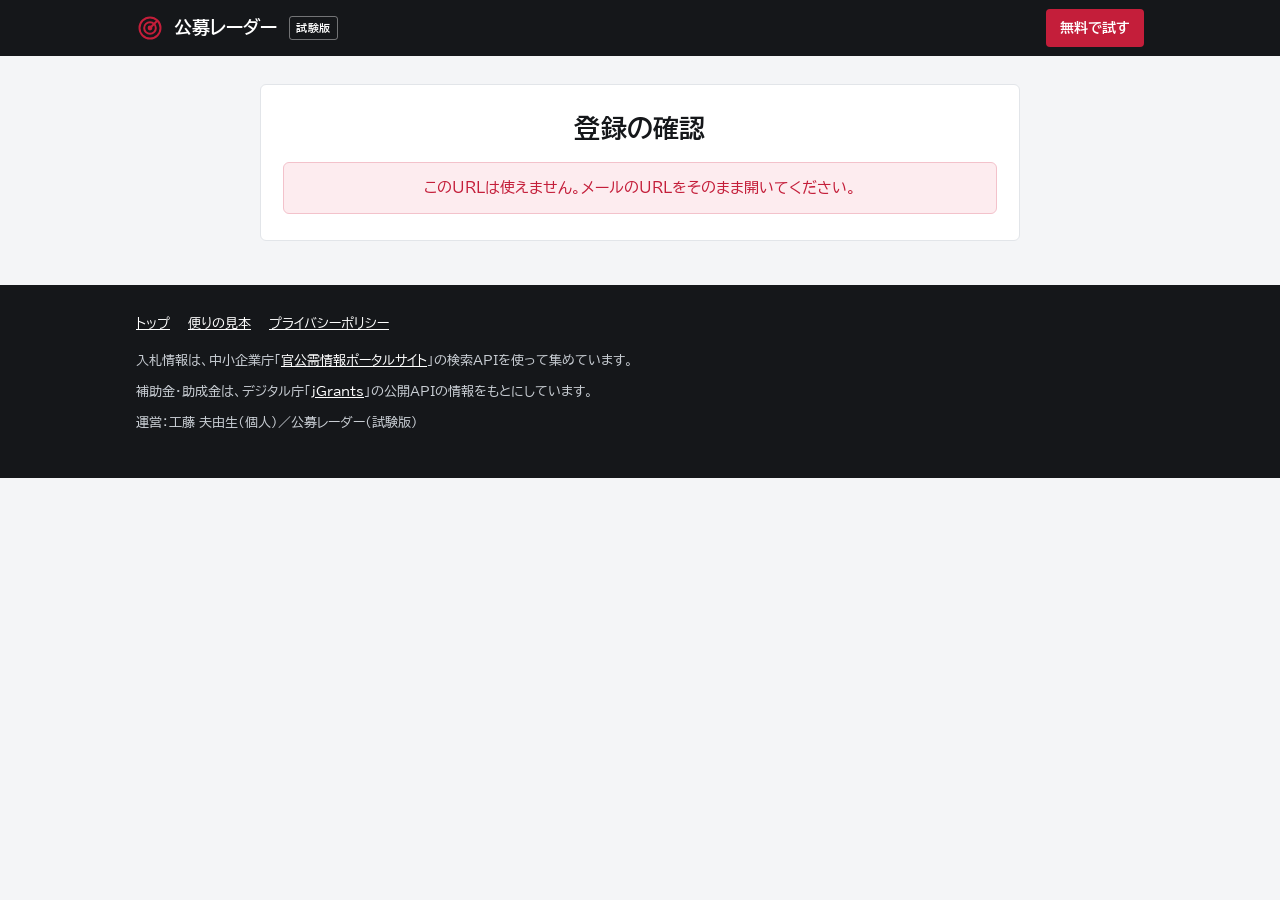
==== kakunin.html @ 6f9782bb "案内のページを更新（2026-10-08）" ====
<!doctype html>
<html lang="ja">
<head>
<meta name="robots" content="noindex">
<meta charset="utf-8">
<meta name="viewport" content="width=device-width, initial-scale=1">
<title>登録の確認｜公募レーダー</title>
<meta name="description" content="公募レーダー（試験版）の登録の確認">
<meta property="og:title" content="登録の確認｜公募レーダー">
<meta property="og:description" content="公募レーダー（試験版）の登録の確認">
<meta property="og:type" content="website">
<meta property="og:url" content="https://f-kudo-hub.github.io/koubo-radar/kakunin.html">
<link rel="icon" href="data:image/svg+xml,%3Csvg%20xmlns%3D%22http%3A%2F%2Fwww.w3.org%2F2000%2Fsvg%22%20viewBox%3D%220%200%2024%2024%22%3E%3Crect%20width%3D%2224%22%20height%3D%2224%22%20rx%3D%225%22%20fill%3D%22%2315171a%22%2F%3E%3Ccircle%20cx%3D%2212%22%20cy%3D%2212%22%20r%3D%227%22%20fill%3D%22none%22%20stroke%3D%22%23c41e3a%22%20stroke-width%3D%222%22%2F%3E%3Cpath%20d%3D%22M12%2012l5-5%22%20stroke%3D%22%23fff%22%20stroke-width%3D%222%22%20stroke-linecap%3D%22round%22%2F%3E%3C%2Fsvg%3E">
<link rel="preconnect" href="https://fonts.googleapis.com">
<link rel="preconnect" href="https://fonts.gstatic.com" crossorigin>
<link rel="stylesheet" href="https://fonts.googleapis.com/css2?family=BIZ+UDPGothic:wght@400;700&display=swap">
<link rel="stylesheet" href="style.css">
</head>
<body>
<header class="bar"><div class="wrap">
  <a class="brand" href="index.html"><svg viewBox="0 0 24 24" fill="none" stroke="currentColor" stroke-width="1.7" stroke-linecap="round" aria-hidden="true"><circle cx="12" cy="12" r="9"/><circle cx="12" cy="12" r="5"/><path d="M12 12l6-6"/><circle cx="12" cy="12" r="1.2" fill="currentColor"/></svg>公募レーダー</a><span class="tag">試験版</span>
  <a class="go" href="index.html#moushikomi">無料で試す</a>
</div></header>
<div class="wrap"><article class="doc center" id="kakunin">
  <h1>登録の確認</h1>
  <div class="msg show" id="kakunin-msg" role="status" aria-live="polite">確認しています…</div>
  <p id="kakunin-next" hidden style="margin-top:18px"><span class="p">便りは条件に当たった日の朝に届きます。</span><span class="p">止めたいときは、</span><span class="p">便りの最後のURLからいつでも止められます。</span></p>
</article></div>
<footer><div class="wrap">
  <div class="links"><a href="index.html">トップ</a><a href="index.html#mihon">便りの見本</a><a href="privacy.html">プライバシーポリシー</a></div>
  <p><span class="p">入札情報は、</span><span class="p">中小企業庁「<a href="https://www.kkj.go.jp/s/" target="_blank" rel="noopener">官公需情報ポータルサイト</a>」の</span><span class="p">検索APIを使って集めています。</span></p>
  <p>補助金・助成金は、デジタル庁「<a href="https://www.jgrants-portal.go.jp/" target="_blank" rel="noopener">jGrants</a>」の公開APIの情報をもとにしています。</p>
  <p>運営：工藤 夫由生（個人）／公募レーダー（試験版）</p>
</div></footer>
<script src="config.js"></script>
<script src="app.js"></script>
</body>
</html>
---- style.css ----
/* 公募レーダー 試験版の案内ページ。色は 黒・白・赤 ＋「できた」の緑を1か所だけ */
:root {
  --ink: #15171a;
  --sub: #5a626c;
  --line: #e2e5e9;
  --bg: #f4f5f7;
  --paper: #ffffff;
  --red: #c41e3a;
  --ok: #1d7a4c;
  --warn-bg: #fff8e1;
  color-scheme: light;
}
* { box-sizing: border-box; }
html { -webkit-text-size-adjust: 100%; }
body {
  margin: 0;
  background: var(--bg);
  color: var(--ink);
  font-family: "BIZ UDPGothic", "Hiragino Sans", "Hiragino Kaku Gothic ProN", "Yu Gothic", Meiryo, sans-serif;
  font-size: 16px;
  line-height: 1.75;
  line-break: strict;
  overflow-wrap: anywhere;
}
a { color: inherit; }
img, svg { display: block; }
.wrap { max-width: 1040px; margin: 0 auto; padding: 0 16px; }
/* 語の途中で割らない塊（文の区切りごと） */
.p { display: inline-block; }
.nw { white-space: nowrap; }

/* ヘッダー */
.bar { background: var(--ink); color: #fff; }
.bar .wrap { display: flex; align-items: center; gap: 12px; min-height: 56px; }
.brand { display: flex; align-items: center; gap: 10px; text-decoration: none; color: #fff; font-weight: 700; font-size: 18px; white-space: nowrap; }
.brand svg { width: 28px; height: 28px; color: var(--red); }
.tag { font-size: 11px; font-weight: 700; border: 1px solid #fff6; border-radius: 3px; padding: 1px 6px; letter-spacing: .05em; white-space: nowrap; }
.bar .go { margin-left: auto; background: var(--red); color: #fff; text-decoration: none; font-weight: 700; font-size: 14px; padding: 7px 14px; border-radius: 4px; white-space: nowrap; }

/* 見出しの段 */
.hero { background: var(--paper); border-bottom: 4px solid var(--ink); }
.hero .wrap { padding-top: 40px; padding-bottom: 36px; }
.eyebrow { color: var(--red); font-size: 12px; font-weight: 700; letter-spacing: .14em; margin: 0 0 8px; }
h1 { font-size: clamp(28px, 6.4vw, 46px); line-height: 1.35; margin: 0 0 16px; letter-spacing: .01em; }
.lead { font-size: 17px; color: var(--sub); margin: 0 0 22px; max-width: 40em; }
.price { display: flex; flex-wrap: wrap; align-items: baseline; gap: 4px 14px; margin: 0 0 24px; }
.price .num { font-size: 40px; font-weight: 700; line-height: 1; font-variant-numeric: tabular-nums; white-space: nowrap; }
.price .num small { font-size: 16px; font-weight: 700; margin-left: 2px; }
.price .free { background: var(--red); color: #fff; font-weight: 700; font-size: 15px; padding: 4px 10px; border-radius: 3px; white-space: nowrap; }
.cta { display: inline-flex; align-items: center; gap: 8px; background: var(--ink); color: #fff; text-decoration: none; font-weight: 700; font-size: 17px; padding: 14px 22px; border-radius: 6px; border: 0; cursor: pointer; font-family: inherit; }
.cta svg { width: 20px; height: 20px; }
.cta:hover { background: #000; }
.note { font-size: 13px; color: var(--sub); margin: 10px 0 0; }

/* 数字の帯 */
.nums { background: var(--ink); color: #fff; }
.nums .wrap { display: grid; grid-template-columns: repeat(4, minmax(0, 1fr)); gap: 0; padding-top: 28px; padding-bottom: 28px; }
.kpi { padding: 4px 16px; border-left: 1px solid #ffffff2e; }
.kpi:first-child { border-left: 0; padding-left: 0; }
.kpi .v { font-size: 42px; font-weight: 700; line-height: 1.1; font-variant-numeric: tabular-nums; white-space: nowrap; }
.kpi .v small { font-size: 15px; margin-left: 3px; font-weight: 700; }
.kpi .k { font-size: 13px; color: #c9ced4; margin-top: 4px; white-space: nowrap; }
.nums .src { grid-column: 1 / -1; font-size: 12px; color: #9aa1a9; margin-top: 16px; }

/* 段 */
section.blk { padding: 44px 0; border-bottom: 1px solid var(--line); }
.h2 { display: flex; align-items: center; gap: 10px; margin: 0 0 6px; font-size: 24px; line-height: 1.4; }
.h2 svg { width: 24px; height: 24px; flex: none; color: var(--red); }
.en { color: var(--red); font-size: 11px; font-weight: 700; letter-spacing: .14em; margin: 0 0 4px; }
.desc { color: var(--sub); margin: 0 0 22px; }

/* 便りの見本（メールの形） */
.mail { background: var(--paper); border: 1px solid var(--line); border-top: 4px solid var(--ink); border-radius: 6px; overflow: hidden; }
.mail .head { padding: 14px 18px; border-bottom: 1px solid var(--line); font-size: 14px; color: var(--sub); }
.mail .head b { color: var(--ink); font-size: 16px; display: block; }
.item { padding: 16px 18px; border-bottom: 1px solid var(--line); }
.item:last-child { border-bottom: 0; }
.item .t { font-weight: 700; margin: 0 0 6px; line-height: 1.55; }
.item .t .no { color: var(--red); margin-right: 6px; font-variant-numeric: tabular-nums; }
.rows { display: grid; grid-template-columns: auto minmax(0, 1fr); gap: 2px 10px; font-size: 14px; margin: 0; }
.rows dt { color: var(--sub); white-space: nowrap; }
.rows dd { margin: 0; }
.dl { font-weight: 700; white-space: nowrap; }
.item .u { font-size: 13px; margin-top: 6px; }
.item .u a { color: var(--sub); }
.kind { display: inline-block; font-size: 12px; font-weight: 700; background: var(--ink); color: #fff; padding: 1px 8px; border-radius: 3px; margin: 14px 18px 0; white-space: nowrap; }
.mail .foot { background: var(--bg); padding: 12px 18px; font-size: 12px; color: var(--sub); }
.more { margin-top: 14px; display: flex; flex-wrap: wrap; gap: 8px; }
.more a { display: inline-block; background: var(--paper); border: 1px solid var(--line); border-radius: 999px; padding: 6px 14px; font-size: 14px; text-decoration: none; white-space: nowrap; }
.more a:hover { border-color: var(--ink); }

/* 3つの手順 */
.steps { display: grid; grid-template-columns: repeat(3, minmax(0, 1fr)); gap: 14px; }
.step { background: var(--paper); border: 1px solid var(--line); border-radius: 6px; padding: 18px; }
.step .n { display: flex; align-items: center; gap: 10px; font-weight: 700; margin-bottom: 6px; }
.step .n span { display: inline-grid; place-items: center; width: 28px; height: 28px; border-radius: 50%; background: var(--ink); color: #fff; font-size: 14px; flex: none; }
.step p { margin: 0; font-size: 14px; color: var(--sub); }

/* カバー範囲 */
.cover { display: grid; grid-template-columns: repeat(3, minmax(0, 1fr)); gap: 14px; }
.cv { background: var(--paper); border: 1px solid var(--line); border-radius: 6px; padding: 18px; }
.cv .lb { font-size: 14px; color: var(--sub); }
.cv .v { font-size: 34px; font-weight: 700; line-height: 1.2; font-variant-numeric: tabular-nums; white-space: nowrap; }
.cv .v small { font-size: 14px; margin-left: 2px; }
.cv .bar2 { height: 8px; background: var(--line); border-radius: 4px; margin: 10px 0 8px; overflow: hidden; }
.cv .bar2 i { display: block; height: 100%; background: var(--ink); }
.cv p { margin: 0; font-size: 13px; color: var(--sub); }
.honest { margin-top: 16px; background: var(--warn-bg); border-left: 4px solid var(--ink); padding: 12px 16px; font-size: 14px; border-radius: 0 6px 6px 0; }

/* 申込 */
form { background: var(--paper); border: 1px solid var(--line); border-top: 4px solid var(--ink); border-radius: 6px; padding: 22px; }
.f { margin: 0 0 22px; border: 0; padding: 0; min-width: 0; }
.f > .lab, .f legend { display: block; font-weight: 700; margin: 0 0 8px; padding: 0; }
.f legend small, .f .lab small { font-weight: 400; color: var(--sub); font-size: 13px; margin-left: 6px; }
.req { color: var(--red); font-size: 12px; margin-left: 6px; font-weight: 700; }
input[type=text], input[type=email] { width: 100%; font: inherit; font-size: 16px; padding: 11px 12px; border: 1px solid #c8cdd3; border-radius: 6px; background: #fff; color: var(--ink); }
input[type=text]:focus, input[type=email]:focus { outline: 2px solid var(--ink); outline-offset: 1px; }
.chips { display: flex; flex-wrap: wrap; gap: 8px; }
.chip { position: relative; display: inline-block; }
.chip input { position: absolute; opacity: 0; width: 1px; height: 1px; }
.chip span { display: inline-block; white-space: nowrap; border: 1px solid #c8cdd3; border-radius: 999px; padding: 6px 13px; font-size: 14px; cursor: pointer; user-select: none; background: #fff; }
.chip input:checked + span { background: var(--ink); color: #fff; border-color: var(--ink); }
.chip input:focus-visible + span { outline: 2px solid var(--red); outline-offset: 2px; }
.region { border-top: 1px solid var(--line); padding: 10px 0; display: grid; grid-template-columns: 96px minmax(0, 1fr); gap: 8px; align-items: start; }
.region:first-of-type { border-top: 0; }
.region .chip span { font-size: 13px; padding: 5px 11px; }
.region > .chip span { font-weight: 700; }
.check { display: flex; gap: 10px; align-items: flex-start; margin: 0 0 10px; cursor: pointer; }
.check input { width: 20px; height: 20px; margin: 3px 0 0; flex: none; accent-color: var(--ink); }
.hint { font-size: 13px; color: var(--sub); margin: 6px 0 0; }
.trap { position: absolute; left: -9999px; width: 1px; height: 1px; overflow: hidden; white-space: nowrap; }
.msg { margin: 14px 0 0; padding: 12px 14px; border-radius: 6px; font-size: 15px; display: none; }
.msg.show { display: block; }
.msg.ok { background: #e8f5ee; color: var(--ok); border: 1px solid #bfe1cd; font-weight: 700; }
.msg.ng { background: #fdecef; color: var(--red); border: 1px solid #f3c2cb; }
.cta[disabled] { opacity: .5; cursor: not-allowed; }

/* よくある質問 */
.qa { display: grid; grid-template-columns: repeat(2, minmax(0, 1fr)); gap: 14px; }
.q { background: var(--paper); border: 1px solid var(--line); border-radius: 6px; padding: 16px 18px; }
.q b { display: block; margin-bottom: 4px; }
.q p { margin: 0; font-size: 14px; color: var(--sub); }

/* 足もと */
footer { background: var(--ink); color: #c9ced4; font-size: 13px; padding: 28px 0 36px; }
footer a { color: #fff; }
footer p { margin: 0 0 8px; }
footer .links { display: flex; flex-wrap: wrap; gap: 6px 18px; margin-bottom: 14px; }
footer .links a { white-space: nowrap; }

/* 文章のページ（プライバシーポリシー・確認・停止） */
.doc { background: var(--paper); border: 1px solid var(--line); border-radius: 6px; padding: 26px 22px; margin: 28px auto 44px; max-width: 760px; }
.doc h1 { font-size: 26px; }
.doc h2 { font-size: 18px; margin: 26px 0 6px; }
.doc p, .doc li { font-size: 15px; }
.doc ul { padding-left: 1.3em; }
.center { text-align: center; }
.big-ok { color: var(--ok); }

@media (max-width: 860px) {
  .nums .wrap { grid-template-columns: repeat(2, minmax(0, 1fr)); gap: 20px 0; }
  .kpi:nth-child(3) { border-left: 0; padding-left: 0; }
  .steps, .cover, .qa { grid-template-columns: minmax(0, 1fr); }
}
@media (max-width: 480px) {
  .hero .wrap { padding-top: 28px; }
  .lead { font-size: 16px; }
  .kpi .v { font-size: 34px; }
  .bar .go { padding: 6px 10px; font-size: 13px; }
  .region { grid-template-columns: minmax(0, 1fr); gap: 6px; }
  form { padding: 18px 14px; }
  .item, .mail .head { padding-left: 14px; padding-right: 14px; }
  .kind { margin-left: 14px; }
  .doc { padding: 22px 16px; margin: 16px auto 32px; }
}
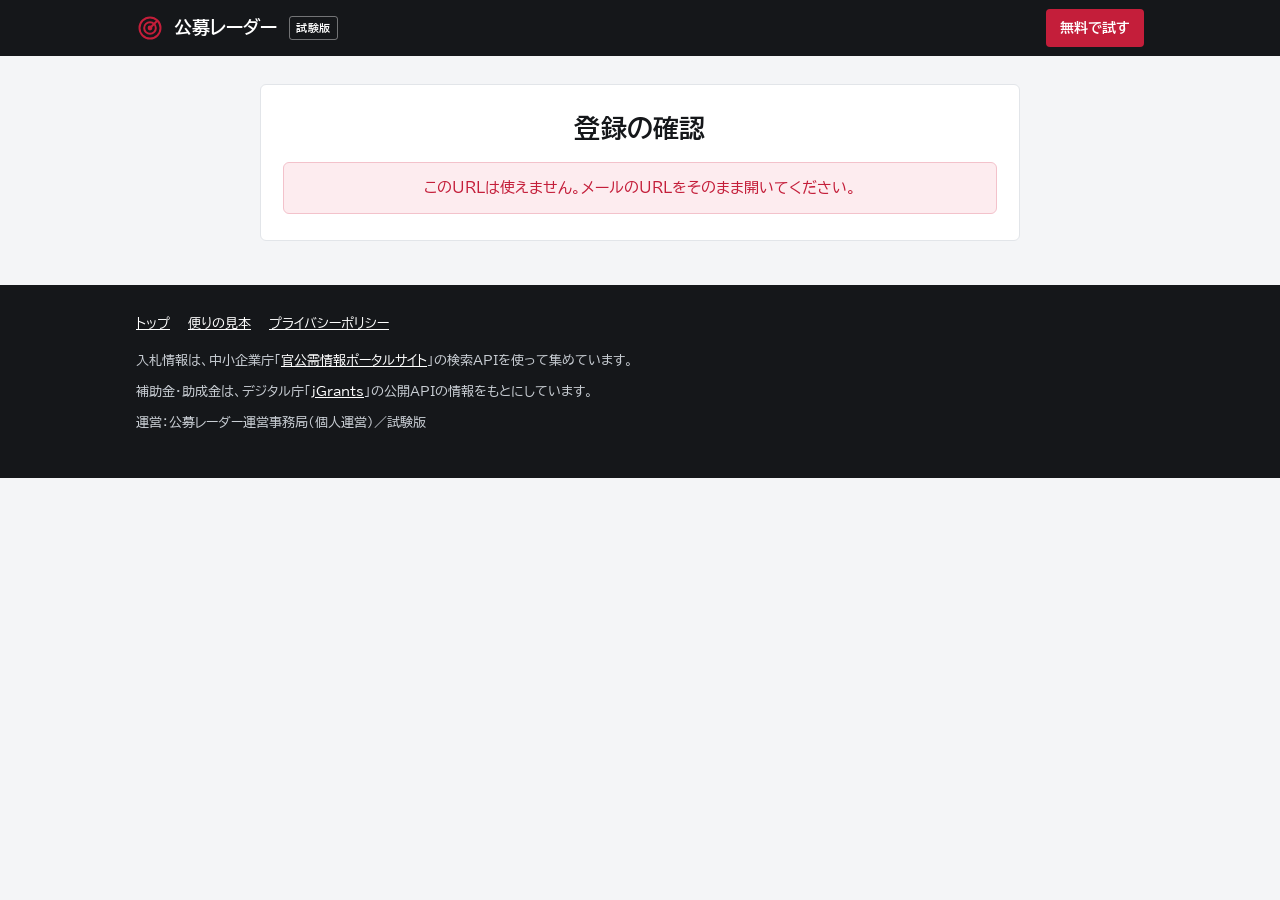
==== commit cc5f1f79: "案内のページを更新（2026-10-08）" ====
--- a/kakunin.html
+++ b/kakunin.html
@@ -30,7 +30,7 @@
   <div class="links"><a href="index.html">トップ</a><a href="index.html#mihon">便りの見本</a><a href="privacy.html">プライバシーポリシー</a></div>
   <p><span class="p">入札情報は、</span><span class="p">中小企業庁「<a href="https://www.kkj.go.jp/s/" target="_blank" rel="noopener">官公需情報ポータルサイト</a>」の</span><span class="p">検索APIを使って集めています。</span></p>
   <p>補助金・助成金は、デジタル庁「<a href="https://www.jgrants-portal.go.jp/" target="_blank" rel="noopener">jGrants</a>」の公開APIの情報をもとにしています。</p>
-  <p>運営：工藤 夫由生（個人）／公募レーダー（試験版）</p>
+  <p>運営：公募レーダー運営事務局（個人運営）／試験版</p>
 </div></footer>
 <script src="config.js"></script>
 <script src="app.js"></script>
